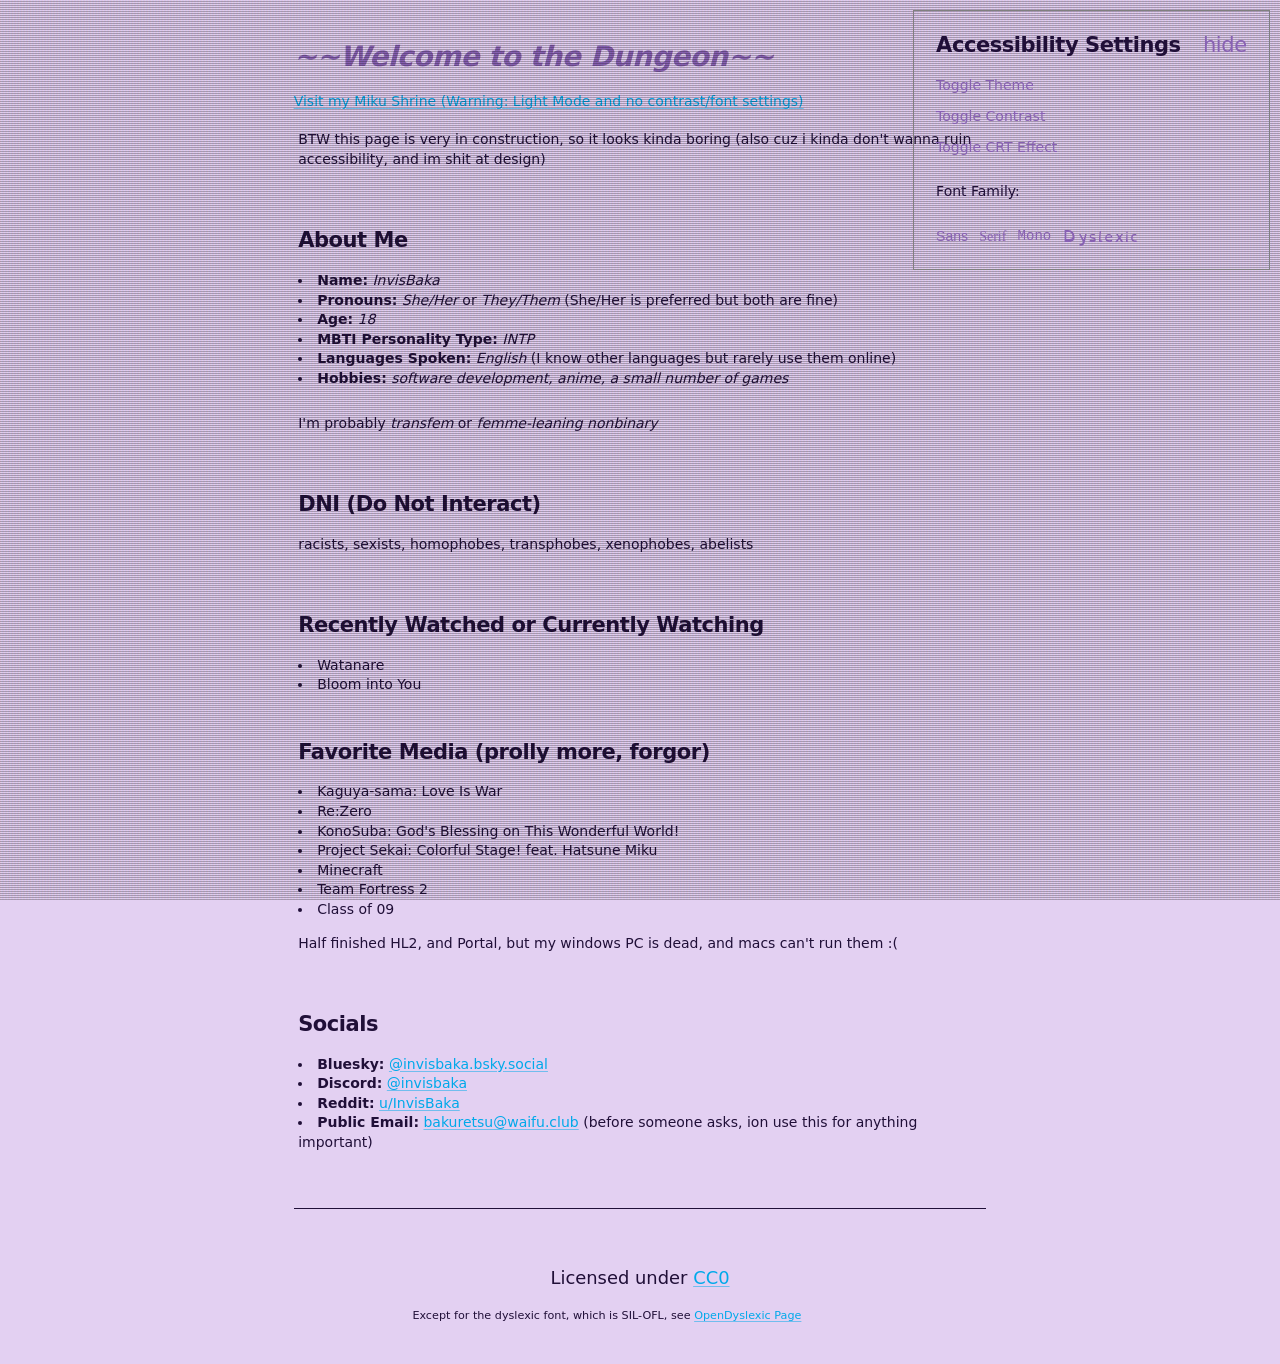
==== index.html @ 64b4aa54 "Initial Commit" ====
<!DOCTYPE html>
<html lang="en" class="dark">
  <head>
    <meta charset="UTF-8" />
    <meta name="viewport" content="width=device-width, initial-scale=1.0" />
    <title>InvisBaka</title>
    <link rel="stylesheet" href="/style.css" />
    <link rel="stylesheet" href="/crt.css" />
    <script type="module">
      const themeToggle = document.getElementById("theme-toggle");
      const contrastToggle = document.getElementById("increase-contrast");
      const crtToggle = document.getElementById("toggle-crt");

      themeToggle.addEventListener("click", () => {
        document.documentElement.classList.toggle("light");
        document.documentElement.classList.toggle("dark");
      });
      contrastToggle.addEventListener("click", () => {
        document.documentElement.classList.toggle("high-contrast");
      });
      crtToggle.addEventListener("click", () => {
        document.querySelector("body").classList.toggle("crt");
      });

      document.getElementById("sans").addEventListener("click", () => {
        document.documentElement.classList.remove("serif", "mono", "dyslexic");
        document.documentElement.classList.add("sans");
      });

      document.getElementById("serif").addEventListener("click", () => {
        document.documentElement.classList.remove("sans", "mono", "dyslexic");
        document.documentElement.classList.add("serif");
      });

      document.getElementById("mono").addEventListener("click", () => {
        document.documentElement.classList.remove("sans", "serif", "dyslexic");
        document.documentElement.classList.add("mono");
      });

      document.getElementById("dyslexic").addEventListener("click", () => {
        document.documentElement.classList.remove("sans", "serif", "mono");
        document.documentElement.classList.add("dyslexic");
      });

      const a11yPanel = document.querySelector(".a11y-panel");
      const showA11y = document.querySelector("#open-a11y");
      const closeA11y = document.querySelector("#close-a11y");

      showA11y.addEventListener("click", () => {
        a11yPanel.hidden = false;
        showA11y.hidden = true;
      });

      closeA11y.addEventListener("click", () => {
        a11yPanel.hidden = true;
        showA11y.hidden = false;
      });

      if (
        window.matchMedia &&
        window.matchMedia("(prefers-color-scheme: dark)").matches
      ) {
        document.documentElement.classList.add("dark");
        document.documentElement.classList.remove("light");
      } else {
        document.documentElement.classList.add("light");
        document.documentElement.classList.remove("dark");
      }
    </script>
  </head>
  <body class="crt">
    <header>
      <h1 class="primary" style="font-style: italic">
        ~~Welcome to the Dungeon~~
      </h1>

      <a href="/miku-shrine/"
        >Visit my Miku Shrine (Warning: Light Mode and no contrast/font
        settings)</a
      >

      <button
        id="open-a11y"
        class="link"
        style="font-weight: normal"
        hidden
        aria-hidden="true"
      >
        Accessibility Settings
      </button>
      <div class="a11y-panel" aria-hidden="true">
        <h2>
          Accessibility Settings

          <button
            id="close-a11y"
            class="link"
            style="font-weight: normal; float: right; padding-left: 1rem"
          >
            hide
          </button>
        </h2>
        <div>
          <button id="theme-toggle" class="link">Toggle Theme</button>
          <button id="increase-contrast" class="link">Toggle Contrast</button>
          <button id="toggle-crt" class="link">Toggle CRT Effect</button>
          <div>
            <p>Font Family:</p>
            <div style="display: flex; flex-direction: row; gap: 0.5rem">
              <button id="sans" class="link sans">Sans</button>
              <button id="serif" class="link serif">Serif</button>
              <button id="mono" class="link mono">Mono</button>
              <button id="dyslexic" class="link dyslexic">Dyslexic</button>
            </div>
          </div>
        </div>
      </div>

      <noscript>
        <style>
          /* You can't really use the buttons there without JavaScript */
          .a11y-panel {
            display: none;
          }
          #open-a11y {
            display: none;
          }
        </style>
      </noscript>
    </header>

    <main
      style="margin: 0.2rem; display: flex; flex-direction: column; gap: 2rem"
    >
      <p>
        BTW this page is very in construction, so it looks kinda boring (also
        cuz i kinda don't wanna ruin accessibility, and im shit at design)
      </p>
      <section>
        <h2>About Me</h2>
        <ul>
          <li><strong>Name:</strong> <em>InvisBaka</em></li>
          <li>
            <strong>Pronouns:</strong> <em>She/Her</em> or
            <em>They/Them</em> (She/Her is preferred but both are fine)
          </li>
          <li><strong>Age:</strong> <em>18</em></li>
          <li><strong>MBTI Personality Type:</strong> <em>INTP</em></li>
          <li>
            <strong>Languages Spoken:</strong> <em>English</em> (I know other
            languages but rarely use them online)
          </li>
          <li>
            <strong>Hobbies:</strong>
            <em>software development, anime, a small number of games</em>
          </li>
        </ul>

        <p style="padding-top: 0.5rem">
          I'm probably <em>transfem</em> or <em>femme-leaning nonbinary</em>
        </p>
      </section>
      <section>
        <h2>DNI (Do Not Interact)</h2>
        <p>racists, sexists, homophobes, transphobes, xenophobes, abelists</p>
      </section>
      <section>
        <h2>Recently Watched or Currently Watching</h2>
        <ul>
          <li>Watanare</li>
          <li>Bloom into You</li>
        </ul>
      </section>
      <section>
        <h2>Favorite Media (prolly more, forgor)</h2>
        <ul>
          <li>Kaguya-sama: Love Is War</li>
          <li>Re:Zero</li>
          <li>KonoSuba: God's Blessing on This Wonderful World!</li>
          <li>Project Sekai: Colorful Stage! feat. Hatsune Miku</li>
          <li>Minecraft</li>
          <li>Team Fortress 2</li>
          <li>Class of 09</li>
        </ul>
        <p>
          Half finished HL2, and Portal, but my windows PC is dead, and macs
          can't run them :(
        </p>
      </section>

      <section>
        <h2>Socials</h2>
        <ul>
          <li>
            <strong>Bluesky:</strong>
            <a href="https://bsky.app/profile/invisbaka.bsky.social">
              @invisbaka.bsky.social
            </a>
          </li>
          <li>
            <strong>Discord:</strong>
            <a href="https://discord.com/users/1163511304372355112/"
              >@invisbaka</a
            >
          </li>
          <li>
            <strong>Reddit:</strong>
            <a href="https://www.reddit.com/user/invisbaka/">u/InvisBaka</a>
          </li>
          <li>
            <strong>Public Email:</strong>
            <a href="mailto:bakuretsu@waifu.club">bakuretsu@waifu.club</a>
            (before someone asks, ion use this for anything important)
          </li>
        </ul>
      </section>
    </main>

    <hr/ >

    <footer>
      <p style="text-align: center; font-size: 0.8rem">
        Licensed under
        <a href="https://creativecommons.org/publicdomain/zero/1.0/">CC0</a>
      </p>
      <p style="text-align: center; font-size: 0.5rem">
        Except for the dyslexic font, which is SIL-OFL, see
        <a href="https://opendyslexic.org/">OpenDyslexic Page</a>
      </p>
    </footer>
  </body>
</html>
---- style.css ----
@layer reset, theme;

@font-face {
  font-family: "OpenDyslexic";
  src: url("./fonts/OpenDyslexic-Regular.woff2") format("woff2");
  font-display: swap;
}

:root {
  --text: #200f38;
  --background: #e3d0f2;
  --primary: #8861b3;
  --secondary: #b294d1;
  --accent: #9c6ec9;

  --text-dark: #e3d0f2;
  --background-dark: #0d0814;
  --primary-dark: #744c9e;
  --secondary-dark: #4c2e6b;
  --accent-dark: #633691;

  --background-dark-contrast: #000000;
  --text-dark-contrast: #ffffff;
  --primary-dark-contrast: #00ffff;
  --secondary-dark-contrast: #ff00ff;

  --background-light-contrast: #ffffff;
  --text-light-contrast: #000000;
  --primary-light-contrast: #0000ff;
  --secondary-light-contrast: #800080;
}

@layer theme {
  body {
    max-width: 80ch;
    margin: 40px auto;
    padding: 0 10px;
    font-size: 14px;
  }

  .link {
    all: unset;
    color: var(--primary);
    text-decoration: none;

    &:hover {
      text-decoration: underline;
    }
  }

  .sans {
    font-family: -apple-system, BlinkMacSystemFont, "Segoe UI", Roboto,
      "Helvetica Neue", Arial, "Noto Sans", sans-serif, "Apple Color Emoji",
      "Segoe UI Emoji", "Segoe UI Symbol", "Noto Color Emoji";
  }

  .serif {
    font-family: Georgia, "Times New Roman", Times, serif;
  }

  .mono {
    font-family: SFMono-Regular, Consolas, "Liberation Mono", Menlo, Courier,
      monospace;
  }

  .dyslexic {
    font-family: "OpenDyslexic", Arial, sans-serif;
  }

  .primary {
    color: var(--primary);
  }
  .dark .primary {
    color: var(--primary-dark);
  }

  .secondary {
    color: var(--secondary);
  }
  .dark .secondary {
    color: var(--secondary-dark);
  }

  .accent {
    color: var(--accent);
  }
  .dark .accent {
    color: var(--accent-dark);
  }

  .bg-primary {
    background-color: var(--primary);
  }

  .dark .bg-primary {
    background-color: var(--primary-dark);
  }

  .bg-secondary {
    background-color: var(--secondary);
  }

  .dark .bg-secondary {
    background-color: var(--secondary-dark);
  }

  .bg-accent {
    background-color: var(--accent);
  }

  .dark .bg-accent {
    background-color: var(--accent-dark);
  }

  h1,
  h2,
  h3 {
    line-height: 1.2;
  }

  .light {
    body {
      color: var(--text);
      background: var(--background);
    }

    a {
      :link {
        color: var(--primary);
      }

      :visited {
        color: var(--secondary);
      }
    }
  }

  .dark {
    body {
      color: var(--text-dark);
      background: var(--background-dark);
    }

    a {
      :link {
        color: var(--accent-dark);
      }

      :visited {
        color: var(--secondary-dark);
      }
    }
  }

  .dark.high-contrast {
    body {
      color: var(--text-dark-contrast);
      background: var(--background-dark-contrast);
    }

    a {
      :link {
        color: var(--primary-dark-contrast);
      }

      :visited {
        color: var(--secondary-dark-contrast);
      }
    }
  }

  .light.high-contrast {
    body {
      color: var(--text-light-contrast);
      background: var(--background-light-contrast);
    }

    a {
      :link {
        color: var(--primary-light-contrast);
      }

      :visited {
        color: var(--secondary-light-contrast);
      }
    }
  }

  #open-a11y {
    position: absolute;
    top: 10px;
    right: 10px;
    z-index: 1000;
    padding: 1rem;

    @media (width < 960px) {
      position: static;
    }
  }

  .a11y-panel {
    position: absolute;
    top: 10px;
    right: 10px;
    z-index: 1000;
    padding: 1rem;

    border: 1px solid gray;

    div {
      display: flex;
      flex-direction: column;
      gap: 0.5rem;
    }
    @media (width < 960px) {
      position: static;
    }
  }
}

@layer reset {
  html {
    color-scheme: light dark;
    font: clamp(1rem, 1rem + 0.5vw, 2rem) / 1.4 system-ui, sans-serif;
    tab-size: 2;
    hanging-punctuation: first allow-end last;
    word-break: break-word;
  }

  body {
    margin: 0;
    padding: 2rem;
    @media (width < 500px) {
      padding: 1rem;
    }
  }

  *,
  *::before,
  *::after {
    box-sizing: border-box;
  }

  h1,
  h2 {
    font-weight: 900;
    letter-spacing: -0.02rem;
  }
  h1,
  h2,
  h3 {
    line-height: 1.1;
  }
  h1,
  h2,
  h3,
  h4,
  h5,
  h6 /* FUTURE :heading */ {
    text-wrap: balance;
    margin-block-start: 0;
  }

  p,
  li,
  dd {
    text-wrap: pretty;
    max-inline-size: 88ch;
  }

  a {
    color: oklch(0.68 0.17 228);
    text-underline-offset: 2px;
    &:not(:is(:hover, :focus)) {
      text-decoration-color: color-mix(in srgb, currentColor, transparent 50%);
    }
  }

  sub,
  sup {
    font-size: 75%;
    line-height: 0;
    position: relative;
    vertical-align: baseline;
  }
  sub {
    inset-block-end: -0.25em;
  }
  sup {
    inset-block-start: -0.5em;
  }

  ul,
  ol,
  dl {
    margin: 0;
    padding: 0;
    list-style: inside;
    ul,
    ol,
    dl {
      padding-inline-start: 2ch;
    }
  }

  img,
  video,
  iframe {
    display: block;
    max-inline-size: 100%;
    block-size: auto;
    border-style: none;
  }

  figure {
    inline-size: fit-content;
    margin-inline: auto;
  }
  figcaption {
    contain: inline-size;
    font-size: 90%;
  }

  input,
  select,
  textarea,
  button {
    font: inherit;
    /* FUTURE: appearance: base; */
  }
  label {
    display: block;
  }
  input:not(
      :where(
          [type="submit"],
          [type="checkbox"],
          [type="radio"],
          [type="button"],
          [type="reset"]
        )
    ) {
    inline-size: 100%;
  }
  button,
  input:where([type="submit"], [type="reset"], [type="button"]) {
    background: CanvasText;
    color: Canvas;
    border: 1px solid transparent;
  }
  textarea {
    field-sizing: content;
    min-block-size: 5lh;
    inline-size: 100%;
    max-inline-size: 100%;
  }

  pre,
  code,
  kbd,
  samp {
    font-family: ui-monospace, SFMono-Regular, monospace;
  }

  svg {
    fill: currentColor;
  }

  [aria-disabled="true" i],
  [disabled] {
    cursor: not-allowed;
  }
  [hidden] {
    display: none !important;
  }
  [disabled],
  label:has(input[disabled]) {
    opacity: 0.5;

    [disabled] {
      opacity: 1;
    }
  }

  pre {
    white-space: pre-wrap;
    background: CanvasText;
    color: Canvas;
    padding: 1.5rem;
  }

  hr {
    border-style: solid;
    border-width: 1px 0 0;
    color: inherit;
    height: 0;
    overflow: visible;
    margin-block: 2.5rem;
  }

  :target {
    scroll-margin: 3rlh;
  }

  table {
    caption-side: bottom;
    border-collapse: collapse;
    td {
      font-size: 90%;
    }
    td,
    th {
      word-break: normal;
      border: 1px solid gray;
      padding: 0.5rem;
    }
  }
  [role="region"][aria-labelledby][tabindex] {
    overflow: auto;
  }
  caption {
    font-size: 90%;
  }

  .screenreader-only:not(:focus):not(:active) {
    clip: rect(0 0 0 0);
    clip-path: inset(50%);
    height: 1px;
    overflow: hidden;
    position: absolute;
    white-space: nowrap;
    width: 1px;
  }
  :focus-visible {
    outline-offset: 2px;
  }

  @media (prefers-reduced-motion: no-preference) {
    @view-transition {
      navigation: auto;
    }

    html {
      interpolate-size: allow-keywords;
      &:focus-within {
        scroll-behavior: smooth;
      }
    }
  }
}
---- crt.css ----
.crt::before {
  content: " ";
  display: block;
  position: fixed;
  top: 0;
  left: 0;
  bottom: 0;
  right: 0;
  background: linear-gradient(rgba(18, 16, 16, 0) 50%, rgba(0, 0, 0, 0.25) 50%), linear-gradient(90deg, rgba(255, 0, 0, 0.06), rgba(0, 255, 0, 0.02), rgba(0, 0, 255, 0.06));
  z-index: 2;
  background-size: 100% 2px, 3px 100%;
  pointer-events: none;
}

@keyframes flicker {
  0% {
  opacity: 0.27861;
  }
  5% {
  opacity: 0.34769;
  }
  10% {
  opacity: 0.23604;
  }
  15% {
  opacity: 0.10626;
  }
  20% {
  opacity: 0.18128;
  }
  25% {
  opacity: 0.10626;
  }
  30% {
  opacity: 0.18128;
  }
  35% {
  opacity: 0.23604;
  }
}

.crt::after {
  content: " ";
  display: block;
  position: fixed;
  top: 0;
  left: 0;
  bottom: 0;
  right: 0;
  background: rgba(18, 16, 16, 0.1);
  opacity: 0;
  z-index: 2;
  pointer-events: none;
  animation: flicker 0.15s infinite;
}
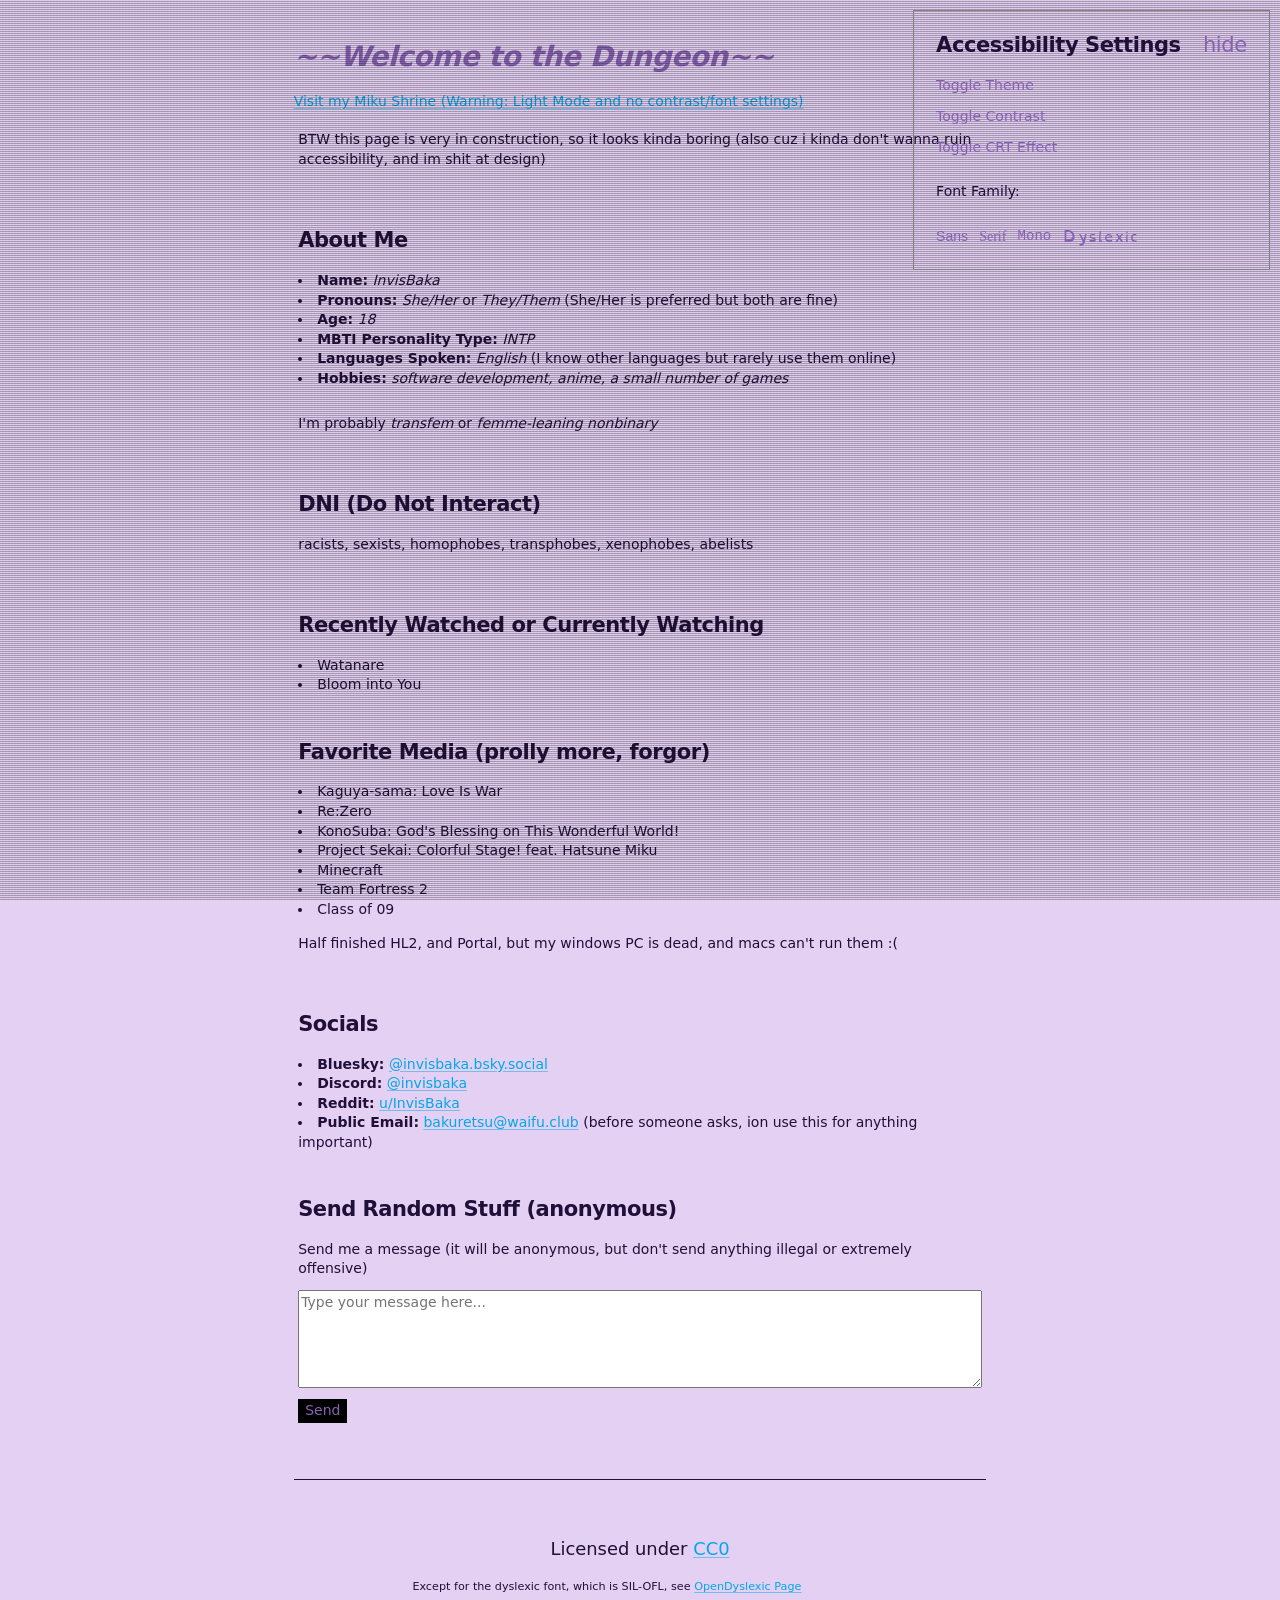
==== commit 307ed5a6: "Form thingy to submit random things" ====
--- a/index.html
+++ b/index.html
@@ -66,9 +66,13 @@
         document.documentElement.classList.add("light");
         document.documentElement.classList.remove("dark");
       }
+
+      // We don't include this in the html, so that users without JS don't get it
+      // (they cant disable it and would be kinda annoying)
+      document.querySelector("body").classList.add("crt");
     </script>
   </head>
-  <body class="crt">
+  <body>
     <header>
       <h1 class="primary" style="font-style: italic">
         ~~Welcome to the Dungeon~~
@@ -214,6 +218,75 @@
           </li>
         </ul>
       </section>
+      <section>
+        <h2>Send Random Stuff (anonymous)</h2>
+        <noscript>
+          <p>
+            You need JavaScript to use this feature (as it uses a client-side
+            form with webhooks, ion wanna run a proper server for this single thing)
+          </p>
+          <style>
+            #random-form {
+              display: none;
+            }
+          </style>
+        </noscript>
+        <div id="random-form">
+          <div style="display: flex; flex-direction: column; gap: 0.5rem">
+            <label for="random-input"
+              >Send me a message (it will be anonymous, but don't send anything
+              illegal or extremely offensive)</label
+            >
+            <textarea
+              id="random-input"
+              rows="4"
+              cols="50"
+              placeholder="Type your message here..."
+              required
+            ></textarea>
+            <button type="submit" class="primary" style="align-self: start">
+              Send
+            </button>
+          </div>
+          <script>
+            const input = document.querySelector("#random-form textarea");
+            const button = document.querySelector("#random-form button");
+
+            button.addEventListener("click", () => {
+              const message = input.value.trim();
+              if (message.length === 0) {
+                alert("Please enter a message before sending.");
+                return;
+              }
+
+              fetch(
+                "https://discord.com/api/webhooks/1421563552786944185/LL4A2DMN2DFcv19-3FdKqVjf0NnvWo-FqBThUWuabh9wBKbuCFexm-Lxpk245FCVAd4E",
+                {
+                  method: "POST",
+                  headers: {
+                    "Content-Type": "application/json",
+                  },
+                  body: JSON.stringify({
+                    content: message,
+                  }),
+                }
+              )
+                .then((response) => {
+                  if (response.ok) {
+                    alert("Message sent successfully!");
+                    input.value = "";
+                  } else {
+                    alert("Failed to send message. Please try again later.");
+                  }
+                })
+                .catch((error) => {
+                  console.error("Error:", error);
+                  alert("An error occurred. Please try again later.");
+                });
+            });
+          </script>
+        </div>
+      </section>
     </main>
 
     <hr/ >
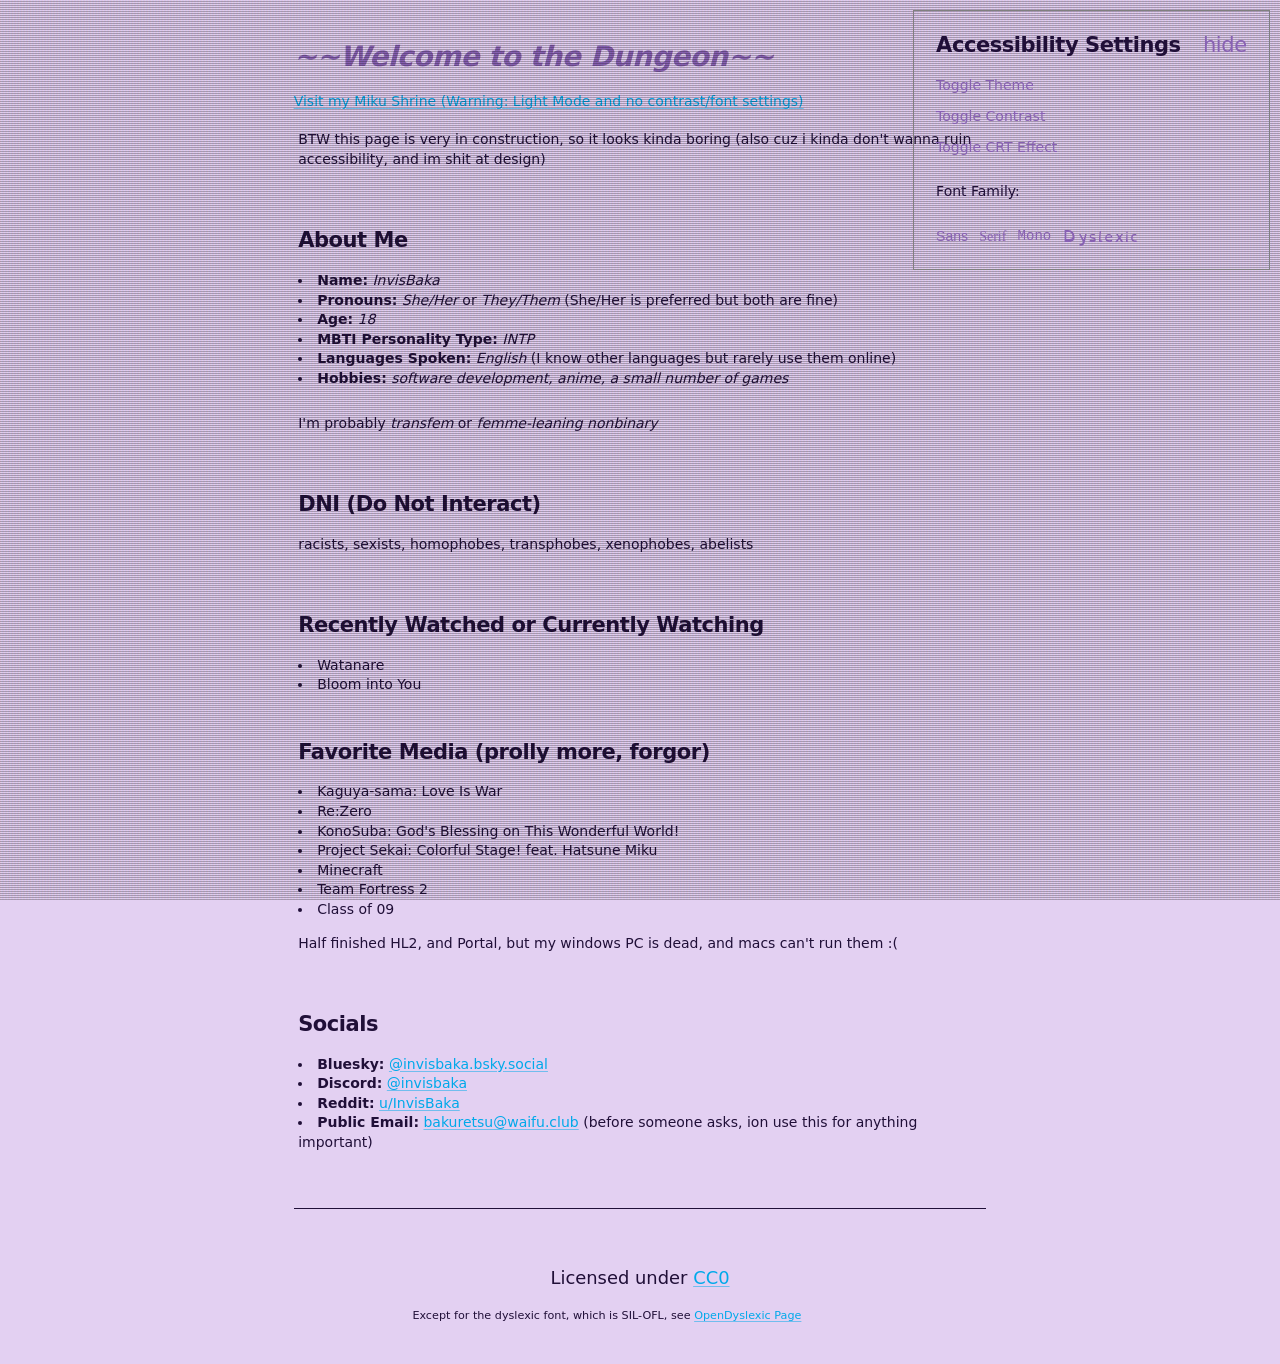
==== commit 26129560: "add form" ====
--- a/index.html
+++ b/index.html
@@ -218,75 +218,6 @@
           </li>
         </ul>
       </section>
-      <section>
-        <h2>Send Random Stuff (anonymous)</h2>
-        <noscript>
-          <p>
-            You need JavaScript to use this feature (as it uses a client-side
-            form with webhooks, ion wanna run a proper server for this single thing)
-          </p>
-          <style>
-            #random-form {
-              display: none;
-            }
-          </style>
-        </noscript>
-        <div id="random-form">
-          <div style="display: flex; flex-direction: column; gap: 0.5rem">
-            <label for="random-input"
-              >Send me a message (it will be anonymous, but don't send anything
-              illegal or extremely offensive)</label
-            >
-            <textarea
-              id="random-input"
-              rows="4"
-              cols="50"
-              placeholder="Type your message here..."
-              required
-            ></textarea>
-            <button type="submit" class="primary" style="align-self: start">
-              Send
-            </button>
-          </div>
-          <script>
-            const input = document.querySelector("#random-form textarea");
-            const button = document.querySelector("#random-form button");
-
-            button.addEventListener("click", () => {
-              const message = input.value.trim();
-              if (message.length === 0) {
-                alert("Please enter a message before sending.");
-                return;
-              }
-
-              fetch(
-                "https://discord.com/api/webhooks/1421563552786944185/LL4A2DMN2DFcv19-3FdKqVjf0NnvWo-FqBThUWuabh9wBKbuCFexm-Lxpk245FCVAd4E",
-                {
-                  method: "POST",
-                  headers: {
-                    "Content-Type": "application/json",
-                  },
-                  body: JSON.stringify({
-                    content: message,
-                  }),
-                }
-              )
-                .then((response) => {
-                  if (response.ok) {
-                    alert("Message sent successfully!");
-                    input.value = "";
-                  } else {
-                    alert("Failed to send message. Please try again later.");
-                  }
-                })
-                .catch((error) => {
-                  console.error("Error:", error);
-                  alert("An error occurred. Please try again later.");
-                });
-            });
-          </script>
-        </div>
-      </section>
     </main>
 
     <hr/ >
